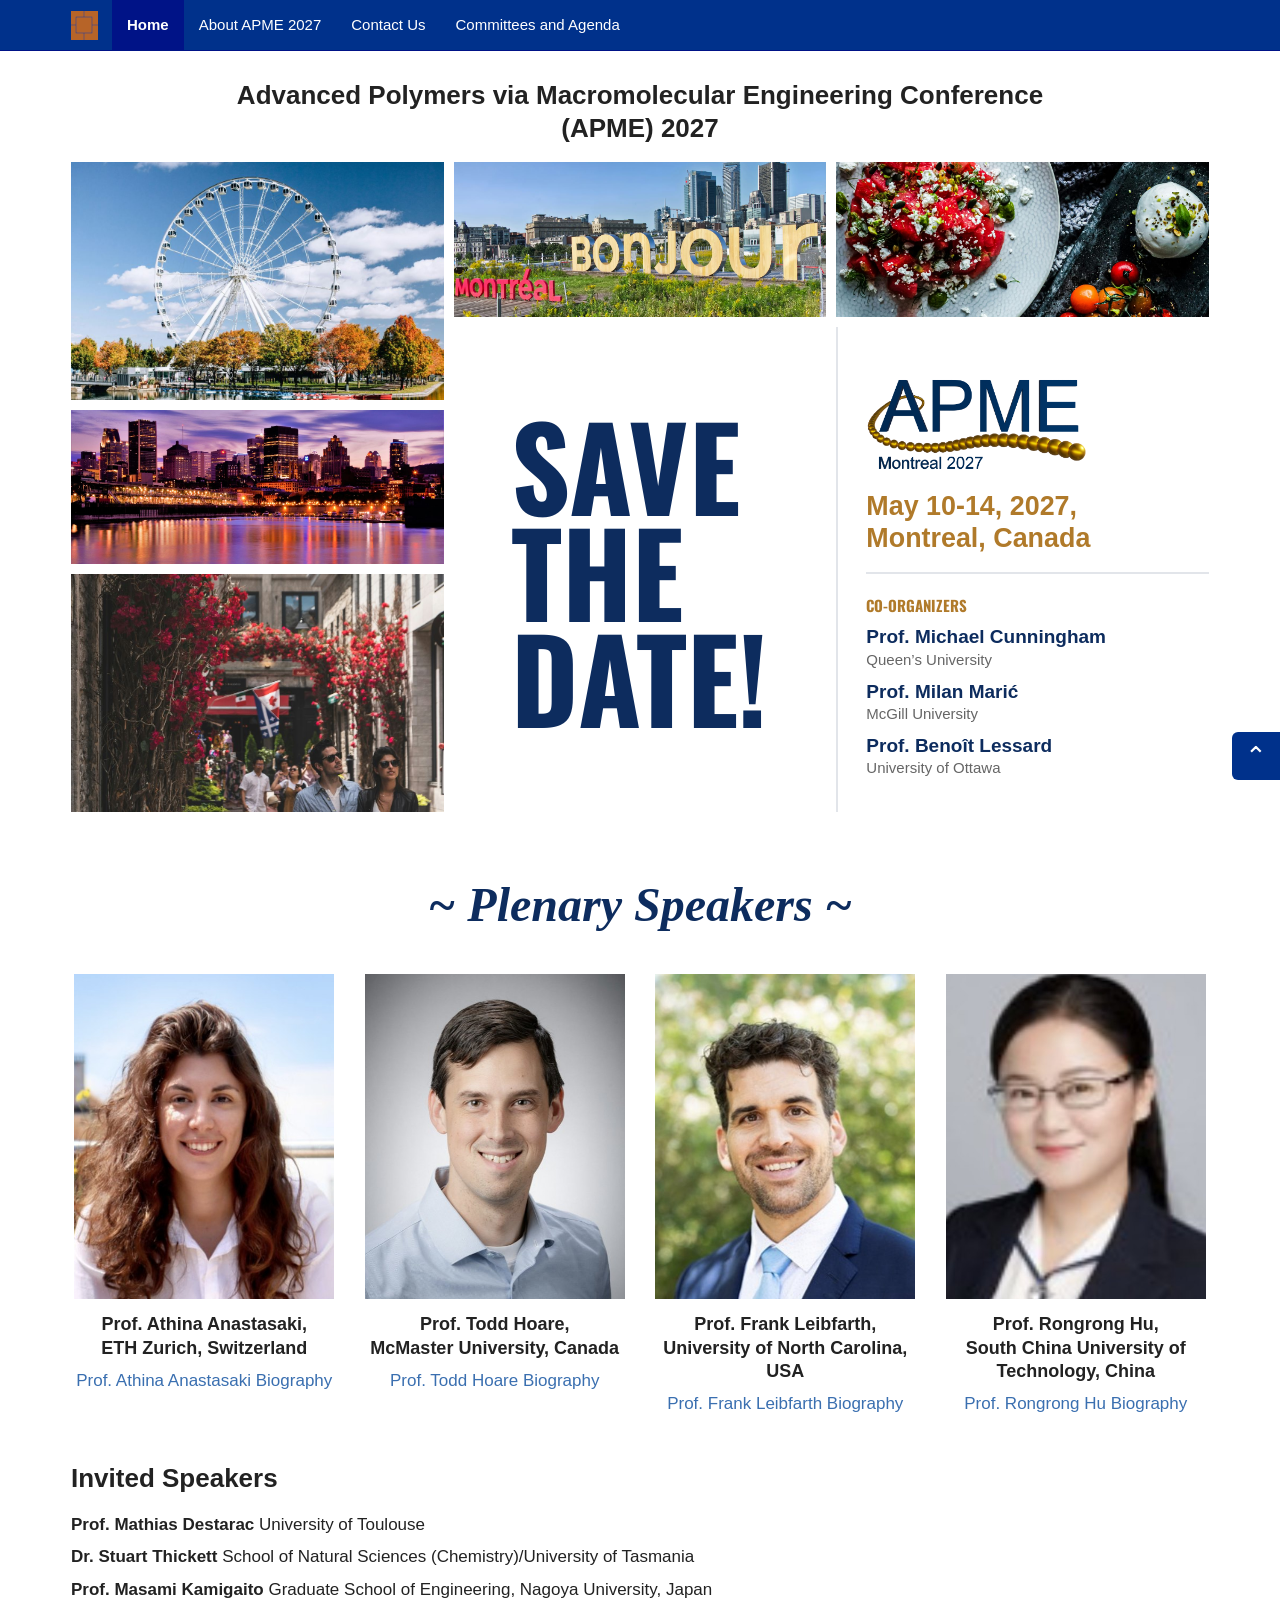
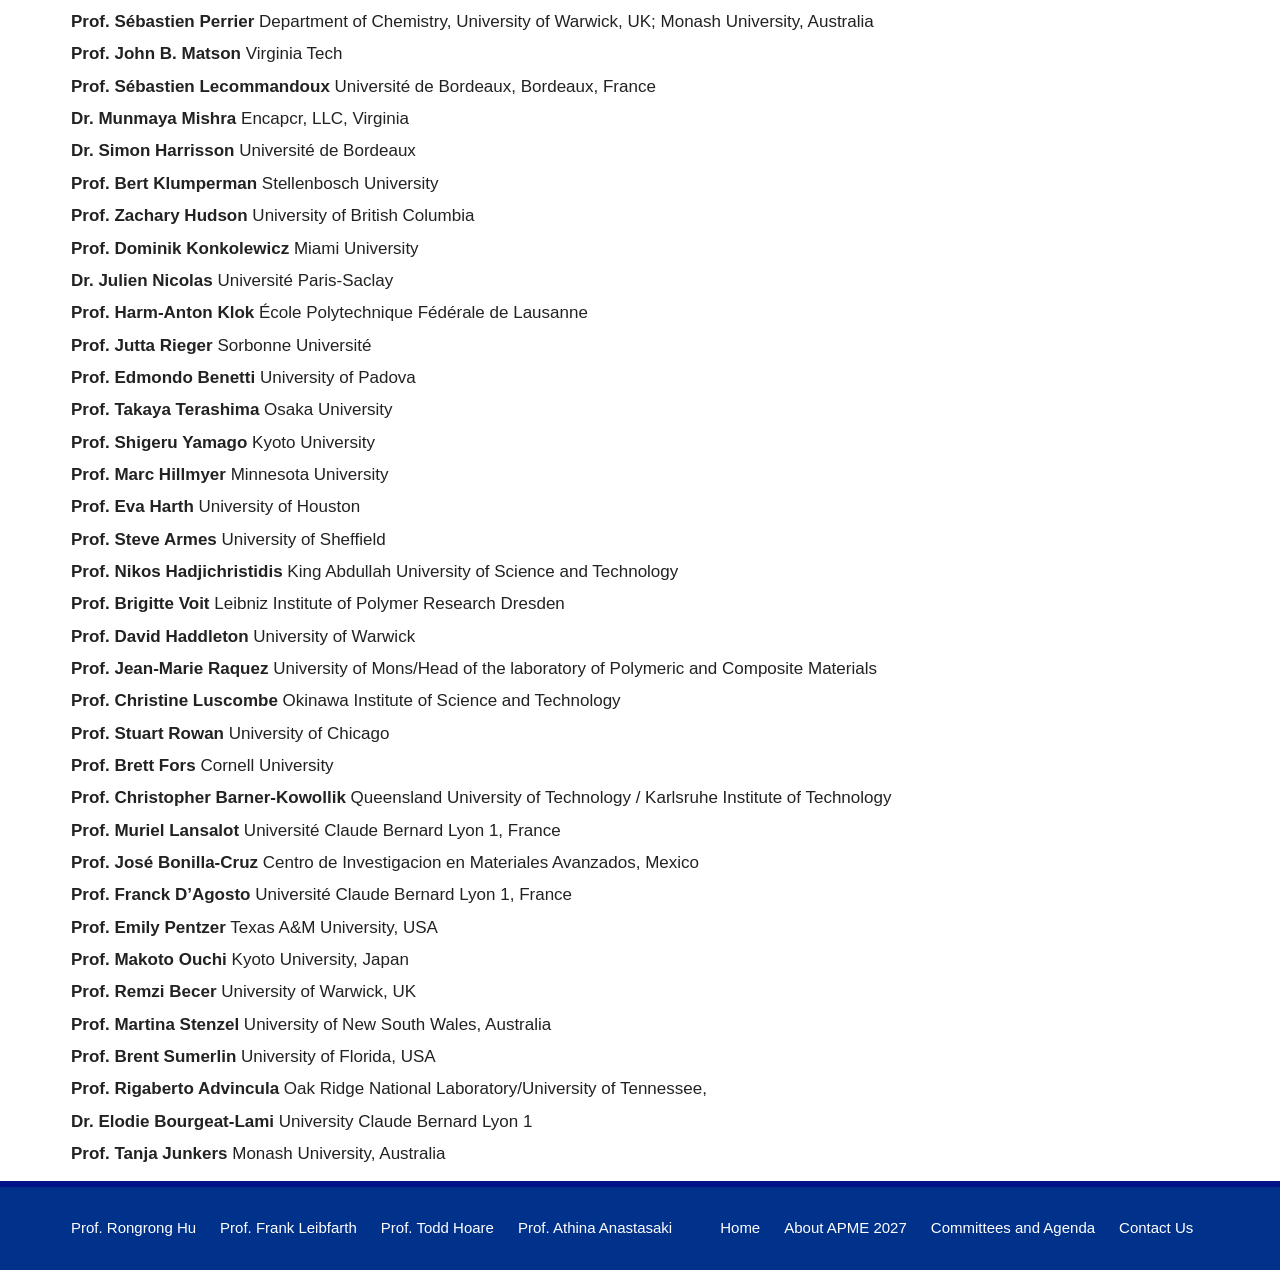
==== apme2027/index.html @ 15bed47b "Swap in high-quality Montreal photos and APME logo, fix home hero grid Co-Authored-By: Claude Opus 5" ====
<!doctype html>
<html lang="en">
<head>
  <meta charset="utf-8">
  <meta name="viewport" content="width=device-width, initial-scale=1">
  <title>Advanced Polymers via Macromolecular Engineering Conference (APME) 2027 | May 10-14, Montreal</title>
  <meta name="description" content="APME 2027, the 16th Advanced Polymers via Macromolecular Engineering Conference, takes place May 10-14, 2027 in Montreal, Canada. Plenary and invited speakers, themes and committees.">
  <!-- SEO -->
  <link rel="canonical" href="https://brintonbuilds.github.io/mms/apme2027/">
  <meta name="robots" content="index, follow, max-image-preview:large">
  <meta name="theme-color" content="#00318b">
  <link rel="icon" type="image/png" href="images/favicon.png">
  <link rel="apple-touch-icon" href="images/apple-touch-icon.png">
  <meta property="og:type" content="website">
  <meta property="og:site_name" content="APME 2027">
  <meta property="og:title" content="Advanced Polymers via Macromolecular Engineering Conference (APME) 2027 | May 10-14, Montreal">
  <meta property="og:description" content="APME 2027, the 16th Advanced Polymers via Macromolecular Engineering Conference, takes place May 10-14, 2027 in Montreal, Canada. Plenary and invited speakers, themes and committees.">
  <meta property="og:url" content="https://brintonbuilds.github.io/mms/apme2027/">
  <meta property="og:image" content="https://brintonbuilds.github.io/mms/apme2027/images/og-apme2027.jpg">
  <meta property="og:image:width" content="1200">
  <meta property="og:image:height" content="630">
  <meta property="og:locale" content="en_CA">
  <meta name="twitter:card" content="summary_large_image">
  <script type="application/ld+json">{"@context": "https://schema.org", "@type": "Event", "name": "Advanced Polymers via Macromolecular Engineering Conference (APME) 2027", "alternateName": "APME 2027", "description": "The 16th Advanced Polymers via Macromolecular Engineering Conference (APME 2027), part of a conference series initiated by Munmaya Mishra and Yusuf Yağci in 1995.", "startDate": "2027-05-10", "endDate": "2027-05-14", "eventStatus": "https://schema.org/EventScheduled", "eventAttendanceMode": "https://schema.org/OfflineEventAttendanceMode", "location": {"@type": "Place", "name": "Montreal, Canada", "address": {"@type": "PostalAddress", "addressLocality": "Montreal", "addressRegion": "QC", "addressCountry": "CA"}}, "image": ["https://brintonbuilds.github.io/mms/apme2027/images/og-apme2027.jpg"], "url": "https://brintonbuilds.github.io/mms/apme2027/", "organizer": [{"@type": "Person", "name": "Prof. Michael Cunningham", "affiliation": "Queen’s University"}, {"@type": "Person", "name": "Prof. Milan Marić", "affiliation": "McGill University"}, {"@type": "Person", "name": "Prof. Benoît Lessard", "affiliation": "University of Ottawa"}], "performer": [{"@type": "Person", "name": "Prof. Athina Anastasaki", "affiliation": "ETH Zurich"}, {"@type": "Person", "name": "Prof. Todd Hoare", "affiliation": "McMaster University"}, {"@type": "Person", "name": "Prof. Frank Leibfarth", "affiliation": "University of North Carolina"}, {"@type": "Person", "name": "Prof. Rongrong Hu", "affiliation": "South China University of Technology"}], "keywords": "APME 2027, Advanced Polymers via Macromolecular Engineering, polymer conference, macromolecular engineering, Montreal 2027"}</script>
  <script type="application/ld+json">{"@context": "https://schema.org", "@type": "WebSite", "name": "APME 2027", "alternateName": "Advanced Polymers via Macromolecular Engineering Conference (APME) 2027", "url": "https://brintonbuilds.github.io/mms/apme2027/"}</script>
  <!-- /SEO -->
  <link rel="preconnect" href="https://fonts.googleapis.com">
  <link rel="preconnect" href="https://fonts.gstatic.com" crossorigin>
  <link href="https://fonts.googleapis.com/css2?family=Oswald:wght@700&display=swap" rel="stylesheet">
  <link rel="stylesheet" href="styles.css?v=3">
</head>
<body>
<a class="skip" href="#main">Skip to Content</a>

<header class="navbar" id="top">
  <div class="container navbar-inner">
    <a class="logo" href="index.html"><img src="images/mms-logo.png" alt="Home" width="27" height="29"></a>
    <button class="menu-toggle" aria-controls="nav" aria-expanded="false"><span class="sr-only">Toggle navigation</span><span class="bar"></span><span class="bar"></span><span class="bar"></span></button>
    <nav id="nav" aria-label="Main"><ul><li><a href="index.html" class="active" aria-current="page">Home</a></li><li><a href="about.html">About APME 2027</a></li><li><a href="contact.html">Contact Us</a></li><li><a href="agenda.html">Committees and Agenda</a></li></ul></nav>
  </div>
</header>

<main id="main" class="container">
  <h1 class="site-title">Advanced Polymers via Macromolecular Engineering Conference (APME) 2027</h1>

  <section class="std" aria-label="Save the date">
    <div class="std-col">
      <img src="images/mtl-wheel.jpg" alt="Observation wheel in the Old Port of Montreal" width="461" height="294">
      <img src="images/mtl-skyline.jpg" alt="Montreal skyline at dusk, host city of APME 2027" width="461" height="190">
      <img src="images/mtl-street.jpg" alt="Street in Old Montreal" width="460" height="294">
    </div>
    <img class="std-top1" src="images/mtl-bonjour.jpg" alt="Bonjour Montréal sign in Old Montreal" width="464" height="192">
    <img class="std-top2" src="images/mtl-food.jpg" alt="Montreal cuisine" width="467" height="192">
    <p class="std-head" aria-label="Save the date: May 10-14, 2027, Montreal, Canada"><span>Save</span> <span>the</span> <span>Date!</span></p>
    <div class="std-info">
      <img class="std-logo" src="images/apme-logo.png" alt="APME 2027 Montreal logo" width="254" height="116">
      <p class="std-date">May 10-14, 2027,<br>Montreal, Canada</p>
      <p class="std-label">Co-Organizers</p>
      <p class="std-org"><b>Prof. Michael Cunningham</b>Queen’s University</p>
      <p class="std-org"><b>Prof. Milan Marić</b>McGill University</p>
      <p class="std-org"><b>Prof. Benoît Lessard</b>University of Ottawa</p>
    </div>
  </section>

  <h2 class="fancy" id="plenary">~ Plenary Speakers ~</h2>
  <ul class="speakers">
      <li class="speaker">
        <img src="images/anastasaki.jpg" alt="Prof. Athina Anastasaki" width="300" height="377" loading="lazy">
        <h3>Prof. Athina Anastasaki,<br>ETH Zurich, Switzerland</h3>
        <a href="bio-anastasaki.html">Prof. Athina Anastasaki Biography</a>
      </li>
      <li class="speaker">
        <img src="images/hoare.jpg" alt="Prof. Todd Hoare" width="300" height="377" loading="lazy">
        <h3>Prof. Todd Hoare,<br>McMaster University, Canada</h3>
        <a href="bio-hoare.html">Prof. Todd Hoare Biography</a>
      </li>
      <li class="speaker">
        <img src="images/leibfarth.jpg" alt="Prof. Frank Leibfarth" width="300" height="377" loading="lazy">
        <h3>Prof. Frank Leibfarth,<br>University of North Carolina, USA</h3>
        <a href="bio-leibfarth.html">Prof. Frank Leibfarth Biography</a>
      </li>
      <li class="speaker">
        <img src="images/hu.jpg" alt="Prof. Rongrong Hu" width="300" height="377" loading="lazy">
        <h3>Prof. Rongrong Hu,<br>South China University of Technology, China</h3>
        <a href="bio-hu.html">Prof. Rongrong Hu Biography</a>
      </li>
  </ul>

  <h2>Invited Speakers</h2>
  <ul class="plain invited">
        <li><span class="n">Prof. Mathias Destarac</span> University of Toulouse</li>
        <li><span class="n">Dr. Stuart Thickett</span> School of Natural Sciences (Chemistry)/University of Tasmania</li>
        <li><span class="n">Prof. Masami Kamigaito</span> Graduate School of Engineering, Nagoya University, Japan</li>
        <li><span class="n">Prof. Sébastien Perrier</span> Department of Chemistry, University of Warwick, UK; Monash University, Australia</li>
        <li><span class="n">Prof. John B. Matson</span> Virginia Tech</li>
        <li><span class="n">Prof. Sébastien Lecommandoux</span> Université de Bordeaux, Bordeaux, France</li>
        <li><span class="n">Dr. Munmaya Mishra</span> Encapcr, LLC, Virginia</li>
        <li><span class="n">Dr. Simon Harrisson</span> Université de Bordeaux</li>
        <li><span class="n">Prof. Bert Klumperman</span> Stellenbosch University</li>
        <li><span class="n">Prof. Zachary Hudson</span> University of British Columbia</li>
        <li><span class="n">Prof. Dominik Konkolewicz</span> Miami University</li>
        <li><span class="n">Dr. Julien Nicolas</span> Université Paris-Saclay</li>
        <li><span class="n">Prof. Harm-Anton Klok</span> École Polytechnique Fédérale de Lausanne</li>
        <li><span class="n">Prof. Jutta Rieger</span> Sorbonne Université</li>
        <li><span class="n">Prof. Edmondo Benetti</span> University of Padova</li>
        <li><span class="n">Prof. Takaya Terashima</span> Osaka University</li>
        <li><span class="n">Prof. Shigeru Yamago</span> Kyoto University</li>
        <li><span class="n">Prof. Marc Hillmyer</span> Minnesota University</li>
        <li><span class="n">Prof. Eva Harth</span> University of Houston</li>
        <li><span class="n">Prof. Steve Armes</span> University of Sheffield</li>
        <li><span class="n">Prof. Nikos Hadjichristidis</span> King Abdullah University of Science and Technology</li>
        <li><span class="n">Prof. Brigitte Voit</span> Leibniz Institute of Polymer Research Dresden</li>
        <li><span class="n">Prof. David Haddleton</span> University of Warwick</li>
        <li><span class="n">Prof. Jean-Marie Raquez</span> University of Mons/Head of the laboratory of Polymeric and Composite Materials</li>
        <li><span class="n">Prof. Christine Luscombe</span> Okinawa Institute of Science and Technology</li>
        <li><span class="n">Prof. Stuart Rowan</span> University of Chicago</li>
        <li><span class="n">Prof. Brett Fors</span> Cornell University</li>
        <li><span class="n">Prof. Christopher Barner-Kowollik</span> Queensland University of Technology / Karlsruhe Institute of Technology</li>
        <li><span class="n">Prof. Muriel Lansalot</span> Université Claude Bernard Lyon 1, France</li>
        <li><span class="n">Prof. José Bonilla-Cruz</span> Centro de Investigacion en Materiales Avanzados, Mexico</li>
        <li><span class="n">Prof. Franck D’Agosto</span> Université Claude Bernard Lyon 1, France</li>
        <li><span class="n">Prof. Emily Pentzer</span> Texas A&amp;M University, USA</li>
        <li><span class="n">Prof. Makoto Ouchi</span> Kyoto University, Japan</li>
        <li><span class="n">Prof. Remzi Becer</span> University of Warwick, UK</li>
        <li><span class="n">Prof. Martina Stenzel</span> University of New South Wales, Australia</li>
        <li><span class="n">Prof. Brent Sumerlin</span> University of Florida, USA</li>
        <li><span class="n">Prof. Rigaberto Advincula</span> Oak Ridge National Laboratory/University of Tennessee,</li>
        <li><span class="n">Dr. Elodie Bourgeat-Lami</span> University Claude Bernard Lyon 1</li>
        <li><span class="n">Prof. Tanja Junkers</span> Monash University, Australia</li>
  </ul>

</main>

<footer class="footer">
  <div class="container footer-inner">
    <ul>
      <li><a href="bio-hu.html">Prof. Rongrong Hu</a></li>
      <li><a href="bio-leibfarth.html">Prof. Frank Leibfarth</a></li>
      <li><a href="bio-hoare.html">Prof. Todd Hoare</a></li>
      <li><a href="bio-anastasaki.html">Prof. Athina Anastasaki</a></li>
    </ul>
    <ul>
      <li><a href="index.html">Home</a></li>
      <li><a href="about.html">About APME 2027</a></li>
      <li><a href="agenda.html">Committees and Agenda</a></li>
      <li><a href="contact.html">Contact Us</a></li>
    </ul>
  </div>
</footer>

<a class="to-top" href="#top" aria-label="Back to Top">&#8963;</a>

<script>
  var t = document.querySelector('.menu-toggle');
  t.addEventListener('click', function () {
    var open = t.getAttribute('aria-expanded') === 'true';
    t.setAttribute('aria-expanded', String(!open));
    document.body.classList.toggle('nav-open', !open);
  });
</script>
</body>
</html>
---- apme2027/styles.css ----
/* APME 2027 — styled after the original mmsevents.ca/apme2027 site */

:root {
  --blue: #00318b;
  --blue-dark: #001387;
  --navy: #0d2c5e;
  --copper: #b07a2a;
  --link: #3a6fb0;
  --text: #222;
  --muted: #666;
  --box-bg: #f0f5fa;
  --box-border: #b9cfe8;
}

* { box-sizing: border-box; }
html { background: #fff; scroll-behavior: smooth; -webkit-text-size-adjust: 100%; }
body {
  margin: 0; min-height: 100vh; display: flex; flex-direction: column;
  font-family: Arial, "Helvetica Neue", Helvetica, sans-serif;
  font-size: 17px;
  line-height: 1.55;
  color: var(--text);
  background: #fff;
}
img { max-width: 100%; height: auto; display: block; }
a { color: var(--link); text-decoration: none; }
a:hover { text-decoration: underline; }

.container { max-width: 1170px; margin: 0 auto; padding: 0 16px; }
.sr-only { position: absolute; width: 1px; height: 1px; overflow: hidden; clip: rect(0 0 0 0); white-space: nowrap; }
.skip { position: absolute; left: -999px; top: 8px; background: #fff; padding: 6px 10px; z-index: 100; }
.skip:focus { left: 8px; }

/* ---------- Navbar ---------- */
.navbar { background: var(--blue); border-bottom: 1px solid var(--blue-dark); position: sticky; top: 0; z-index: 50; }
.navbar-inner { display: flex; align-items: center; min-height: 50px; }
.logo { display: block; padding: 10px 14px 10px 0; }
.navbar ul { list-style: none; margin: 0; padding: 0; display: flex; }
.navbar nav a {
  display: block; padding: 15px 15px; color: #fff; font-size: 15px; line-height: 20px;
}
.navbar nav a:hover { background: var(--blue-dark); text-decoration: none; }
.navbar nav a.active { background: var(--blue-dark); font-weight: bold; }
.menu-toggle { display: none; }

@media (max-width: 767px) {
  .navbar-inner { flex-wrap: wrap; justify-content: space-between; min-height: 64px; }
  .logo img { width: 34px; height: auto; }
  .menu-toggle {
    display: block; background: transparent; border: 1px solid var(--blue-dark); border-radius: 4px;
    padding: 10px 12px; cursor: pointer;
  }
  .menu-toggle .bar { display: block; width: 24px; height: 3px; background: #fff; border-radius: 1px; }
  .menu-toggle .bar + .bar { margin-top: 5px; }
  .navbar nav { display: none; width: 100%; padding-bottom: 8px; }
  .nav-open .navbar nav { display: block; }
  .navbar ul { flex-direction: column; }
  .navbar nav a { padding: 12px 4px; font-size: 17px; }
}

/* ---------- Page ---------- */
main { padding-bottom: 48px; flex: 1 0 auto; width: 100%; }
.site-title {
  text-align: center; font-weight: bold; font-size: 26px; line-height: 1.25;
  margin: 28px auto 18px; max-width: 900px;
}
h1 { font-size: 40px; font-weight: normal; line-height: 1.15; margin: 24px 0 18px; }
h2 { font-size: 26px; margin: 40px 0 14px; }
h3 { font-size: 19px; margin: 20px 0 6px; }
p { margin: 0 0 14px; }
main > p, main > ul { max-width: 860px; }

/* ---------- Save the date (home) ---------- */
.std {
  display: grid; gap: 10px;
  grid-template-columns: repeat(3, minmax(0, 1fr));
  grid-template-rows: auto auto;
  grid-template-areas:
    "col top1 top2"
    "col head info";
}
.std img { display: block; width: 100%; object-fit: cover; min-height: 0; }
/* Left photo column fills whatever height the other two columns need */
.std-col {
  grid-area: col; contain: size; min-height: 0;
  display: grid; gap: 10px;
  grid-template-rows: minmax(0, 1.55fr) minmax(0, 1fr) minmax(0, 1.55fr);
}
.std-col img { height: 100%; }
.std-col img:first-child { object-position: center 30%; }
.std-top1, .std-top2 { height: auto; aspect-ratio: 2.4 / 1; }
.std-top1 { grid-area: top1; }
.std-top2 { grid-area: top2; }
.std-head {
  grid-area: head; align-self: center; justify-self: center; margin: 0;
  font-family: "Oswald", "Arial Narrow", sans-serif; font-weight: 700; text-transform: uppercase;
  font-size: clamp(60px, 9vw, 130px); line-height: .92; color: var(--navy);
}
.std-head span { display: block; }
.std-info { grid-area: info; align-self: center; padding: 24px 0 24px 28px; border-left: 2px solid #e2e5ea; }
.std .std-logo { width: 220px; height: auto; object-fit: contain; margin-bottom: 14px; }
.std-date { color: var(--copper); font-weight: bold; font-size: clamp(22px, 2.1vw, 30px); line-height: 1.2; margin-bottom: 20px; padding-bottom: 18px; border-bottom: 2px solid #e2e5ea; }
.std-label { font-family: "Oswald", "Arial Narrow", sans-serif; font-weight: 700; text-transform: uppercase; color: var(--copper); font-size: 15px; margin-bottom: 8px; }
.std-org { margin: 0 0 10px; color: var(--muted); font-size: 15px; line-height: 1.3; }
.std-org b { display: block; color: var(--navy); font-size: 19px; }

@media (max-width: 1023px) and (min-width: 768px) {
  .std-info { padding-left: 18px; }
  .std .std-logo { width: 170px; }
  .std-org b { font-size: 16px; }
}

@media (max-width: 767px) {
  .std {
    grid-template-columns: 1fr 1fr;
    grid-template-areas:
      "head head"
      "info info"
      "top1 top2"
      "col  col";
  }
  .std-col { contain: none; grid-template-columns: repeat(3, 1fr); grid-template-rows: none; }
  .std-col img { height: auto; aspect-ratio: 1 / 1; }
  .std-top1, .std-top2 { aspect-ratio: 1.5 / 1; }
  .std-head { justify-self: start; font-size: 56px; margin-top: 4px; }
  .std-head span { display: inline; }
  .std-info { border-left: 0; padding: 0 0 12px; }
  .std .std-logo { width: 180px; }
}

/* ---------- Speakers ---------- */
h2.fancy {
  text-align: center; font-family: Georgia, "Times New Roman", serif; font-style: italic;
  font-size: clamp(32px, 4vw, 48px); color: var(--navy); margin: 56px 0 32px;
}
.speakers { list-style: none; margin: 0 auto; padding: 0; display: grid; grid-template-columns: repeat(4, 1fr); gap: 32px 24px; max-width: none; }
.speaker { text-align: center; }
.speaker img { width: 100%; max-width: 260px; aspect-ratio: 4 / 5; object-fit: cover; margin: 0 auto 14px; }
.speaker h3 { font-size: 18px; line-height: 1.3; margin: 0 0 8px; }
@media (max-width: 991px) { .speakers { grid-template-columns: 1fr 1fr; } }
@media (max-width: 480px) { .speakers { grid-template-columns: 1fr; } .speaker img { max-width: 300px; } }

.plain { list-style: none; padding: 0; margin: 0 0 14px; }
.plain li { margin-bottom: 4px; }
.invited li { margin-bottom: 6px; }
.invited .n { font-weight: bold; }

/* ---------- About ---------- */
.themes { padding-left: 22px; }
.themes li { margin-bottom: 8px; }

/* ---------- Boxes / notices ---------- */
.box { background: var(--box-bg); border: 1px solid var(--box-border); padding: 24px 28px; margin: 0 0 24px; max-width: 860px; }
.box-title { font-size: 20px; margin: 0 0 10px; line-height: 1.35; }
.box h3 { margin-top: 18px; }
.notice { border: 1px solid #d9443b; color: #d9443b; font-weight: bold; padding: 14px 20px; }
.alert { background: #b5261e; color: #fff; font-weight: bold; padding: 14px 20px; }

/* ---------- Contact form ---------- */
.form label { display: block; font-weight: bold; margin: 14px 0 6px; }
.form label:first-child { margin-top: 0; }
.form input, .form textarea {
  width: 100%; padding: 10px 12px; font: inherit; color: var(--text);
  background: #fff; border: 1px solid #ccc; border-radius: 4px;
}
.form input:focus, .form textarea:focus { outline: 2px solid var(--link); outline-offset: 0; border-color: var(--link); }
.form button {
  margin-top: 18px; padding: 10px 22px; font: inherit; font-weight: bold; color: #fff;
  background: var(--blue); border: 0; border-radius: 4px; cursor: pointer;
}
.form button:hover { background: var(--blue-dark); }

/* ---------- Bio pages ---------- */
.back { margin-top: 20px; font-size: 15px; }
.bio { display: grid; grid-template-columns: 260px 1fr; gap: 32px; align-items: start; max-width: 1000px; }
.bio h2 { margin-top: 0; }
@media (max-width: 680px) { .bio { grid-template-columns: 1fr; } .bio img { max-width: 260px; } h1 { font-size: 30px; } }

/* ---------- Footer ---------- */
.footer { background: var(--blue); color: #fff; padding: 28px 0; border-top: 6px solid var(--blue-dark); }
.footer-inner { display: flex; flex-wrap: wrap; gap: 12px 48px; }
.footer ul { list-style: none; margin: 0; padding: 0; display: flex; flex-wrap: wrap; gap: 6px 24px; }
.footer a { color: #fff; font-size: 15px; }

.to-top {
  position: fixed; right: 0; bottom: 120px; width: 48px; height: 48px;
  display: grid; place-items: center; background: var(--blue); color: #fff; font-size: 26px; line-height: 1;
  border-radius: 6px 0 0 6px; text-decoration: none;
}
.to-top:hover { background: var(--blue-dark); text-decoration: none; }

@media (max-width: 767px) {
  .site-title { font-size: 20px; margin: 20px auto 14px; }
  .to-top { width: 40px; height: 40px; bottom: 16px; font-size: 22px; }
}

.std-top1 { object-position: 45% center; }
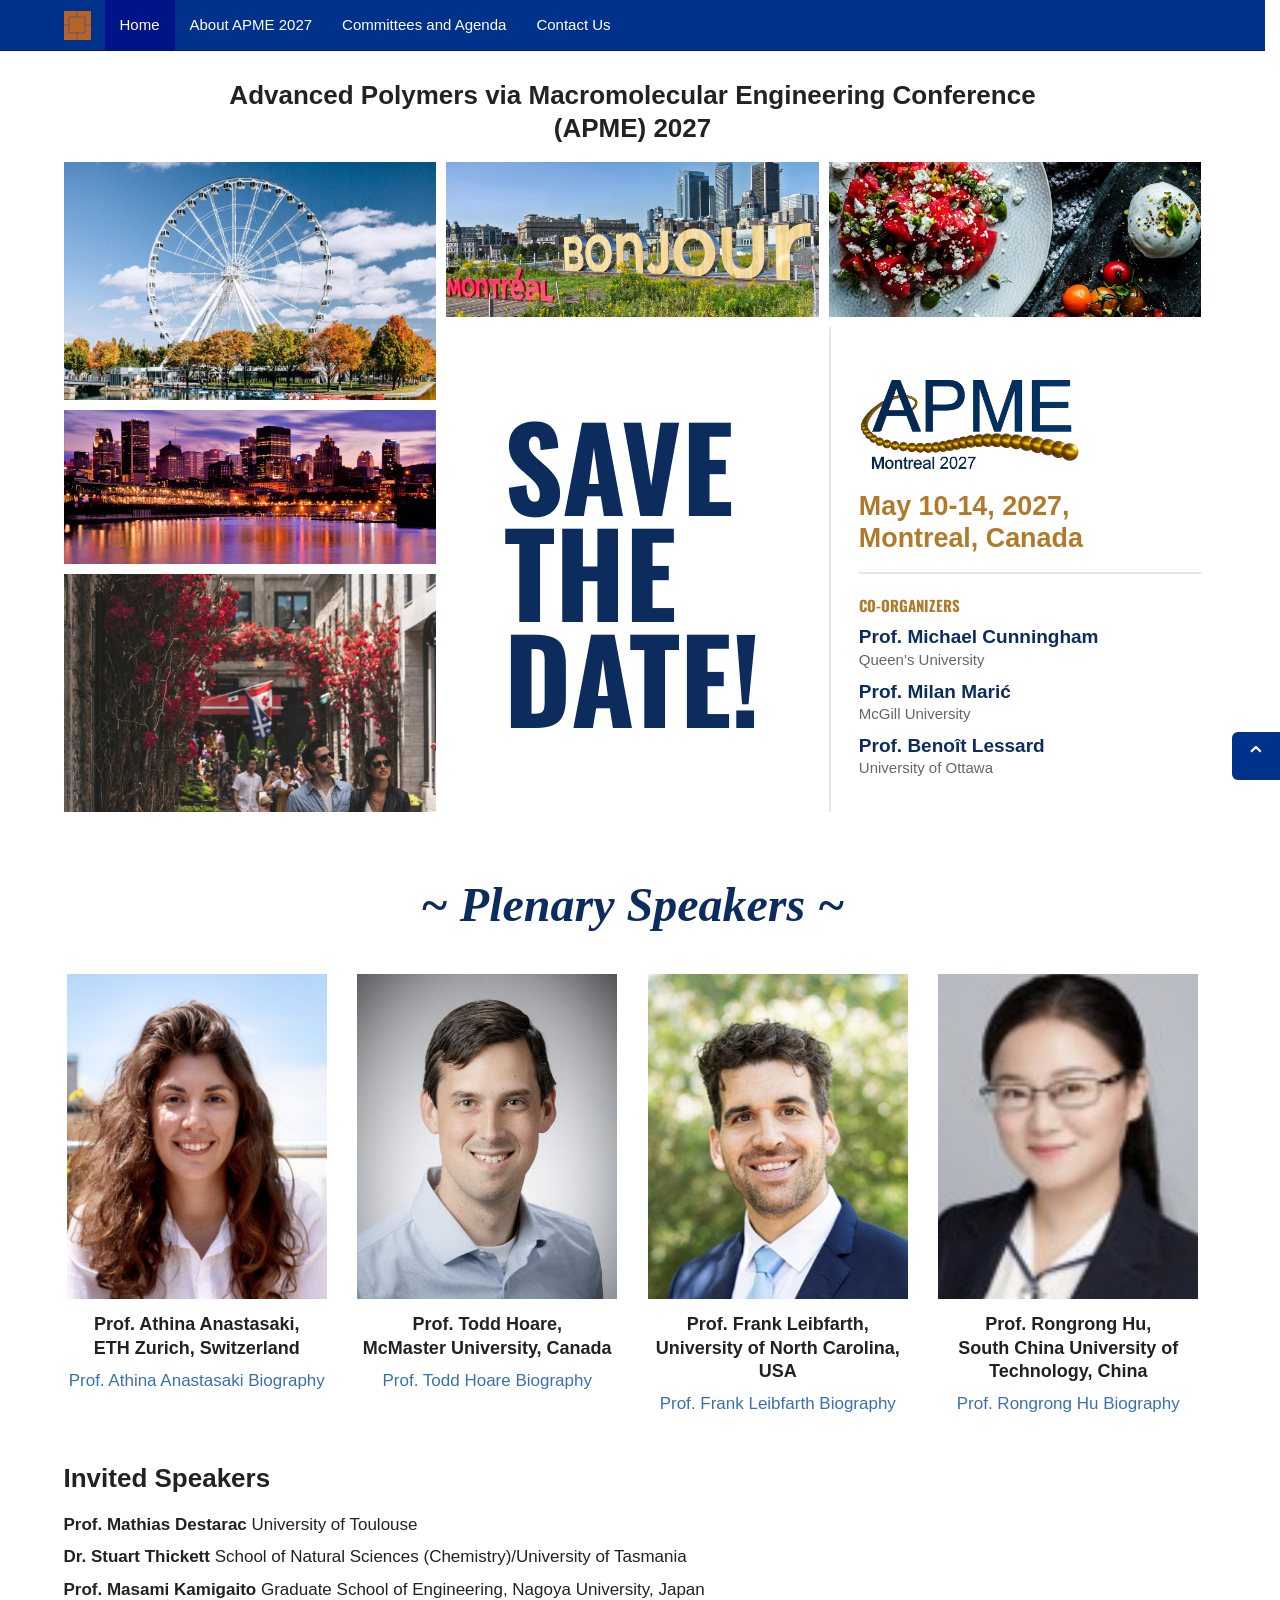
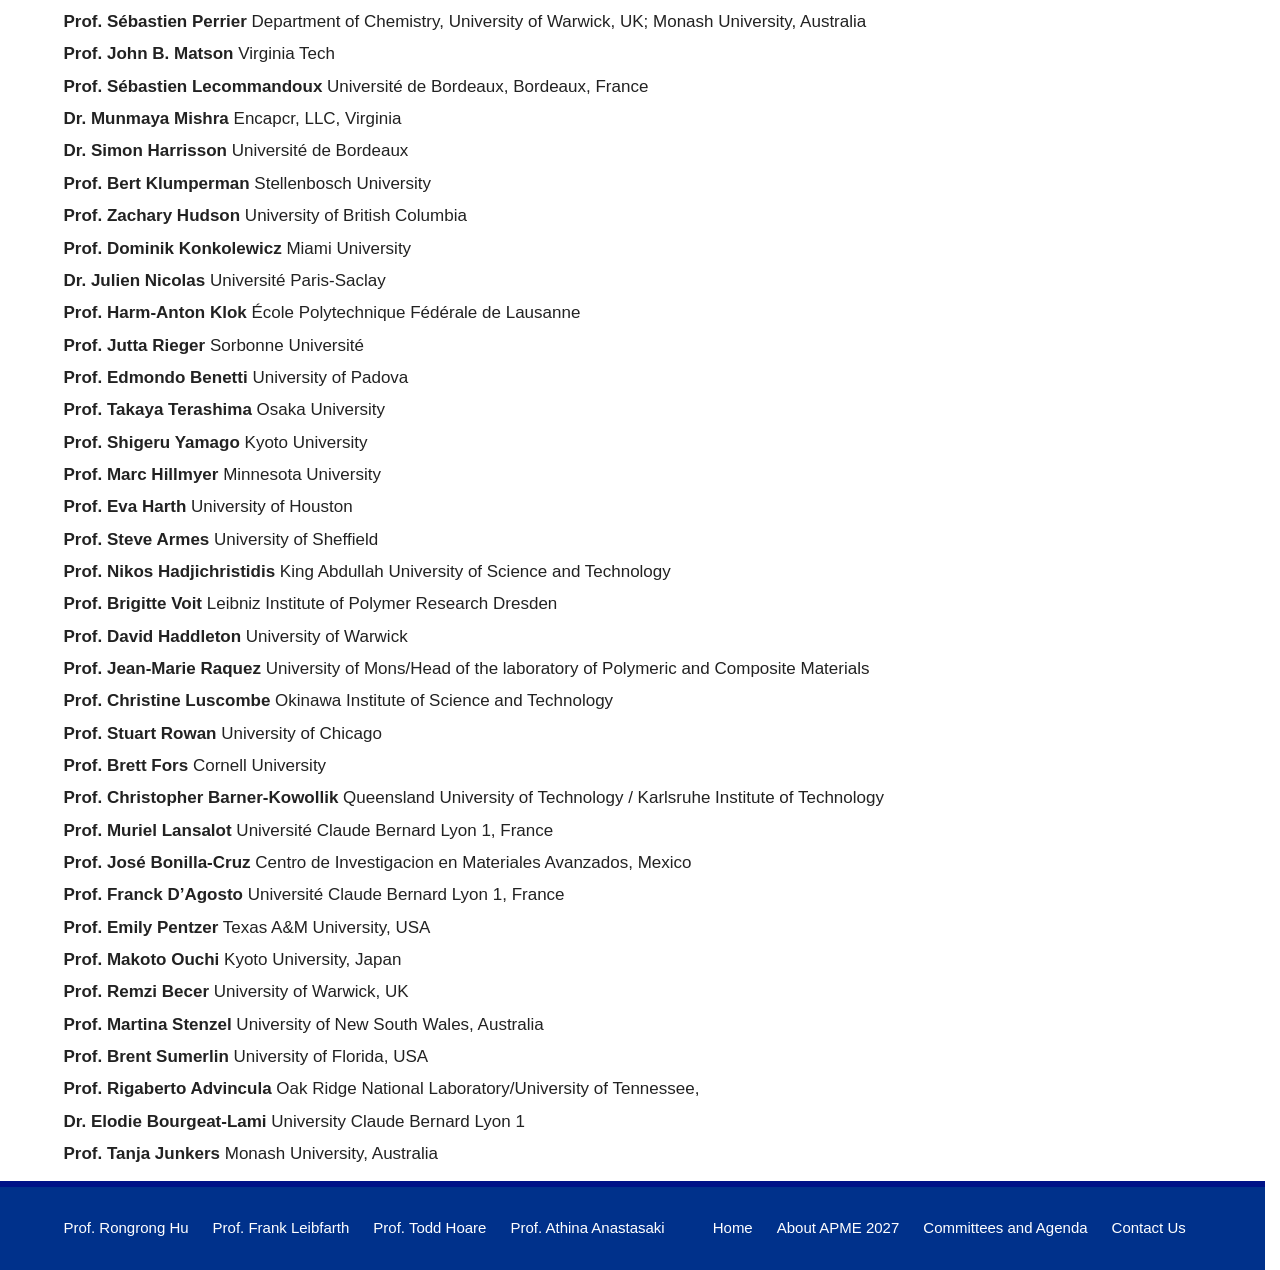
==== commit 875ca1f2: "Stop nav jumping between pages; move Contact Us last Reserve the scrollbar gutter so short pages don" ====
--- a/apme2027/index.html
+++ b/apme2027/index.html
@@ -1,12 +1,20 @@
 <!doctype html>
 <html lang="en">
 <head>
+  <!-- Google tag (gtag.js) -->
+  <script async src="https://www.googletagmanager.com/gtag/js?id=G-XEKP6LXSE0"></script>
+  <script>
+    window.dataLayer = window.dataLayer || [];
+    function gtag(){dataLayer.push(arguments);}
+    gtag('js', new Date());
+    gtag('config', 'G-XEKP6LXSE0');
+  </script>
   <meta charset="utf-8">
   <meta name="viewport" content="width=device-width, initial-scale=1">
   <title>Advanced Polymers via Macromolecular Engineering Conference (APME) 2027 | May 10-14, Montreal</title>
   <meta name="description" content="APME 2027, the 16th Advanced Polymers via Macromolecular Engineering Conference, takes place May 10-14, 2027 in Montreal, Canada. Plenary and invited speakers, themes and committees.">
   <!-- SEO -->
-  <link rel="canonical" href="https://brintonbuilds.github.io/mms/apme2027/">
+  <link rel="canonical" href="https://apme2027.com/">
   <meta name="robots" content="index, follow, max-image-preview:large">
   <meta name="theme-color" content="#00318b">
   <link rel="icon" type="image/png" href="images/favicon.png">
@@ -15,19 +23,19 @@
   <meta property="og:site_name" content="APME 2027">
   <meta property="og:title" content="Advanced Polymers via Macromolecular Engineering Conference (APME) 2027 | May 10-14, Montreal">
   <meta property="og:description" content="APME 2027, the 16th Advanced Polymers via Macromolecular Engineering Conference, takes place May 10-14, 2027 in Montreal, Canada. Plenary and invited speakers, themes and committees.">
-  <meta property="og:url" content="https://brintonbuilds.github.io/mms/apme2027/">
-  <meta property="og:image" content="https://brintonbuilds.github.io/mms/apme2027/images/og-apme2027.jpg">
+  <meta property="og:url" content="https://apme2027.com/">
+  <meta property="og:image" content="https://apme2027.com/images/og-apme2027.jpg">
   <meta property="og:image:width" content="1200">
   <meta property="og:image:height" content="630">
   <meta property="og:locale" content="en_CA">
   <meta name="twitter:card" content="summary_large_image">
-  <script type="application/ld+json">{"@context": "https://schema.org", "@type": "Event", "name": "Advanced Polymers via Macromolecular Engineering Conference (APME) 2027", "alternateName": "APME 2027", "description": "The 16th Advanced Polymers via Macromolecular Engineering Conference (APME 2027), part of a conference series initiated by Munmaya Mishra and Yusuf Yağci in 1995.", "startDate": "2027-05-10", "endDate": "2027-05-14", "eventStatus": "https://schema.org/EventScheduled", "eventAttendanceMode": "https://schema.org/OfflineEventAttendanceMode", "location": {"@type": "Place", "name": "Montreal, Canada", "address": {"@type": "PostalAddress", "addressLocality": "Montreal", "addressRegion": "QC", "addressCountry": "CA"}}, "image": ["https://brintonbuilds.github.io/mms/apme2027/images/og-apme2027.jpg"], "url": "https://brintonbuilds.github.io/mms/apme2027/", "organizer": [{"@type": "Person", "name": "Prof. Michael Cunningham", "affiliation": "Queen’s University"}, {"@type": "Person", "name": "Prof. Milan Marić", "affiliation": "McGill University"}, {"@type": "Person", "name": "Prof. Benoît Lessard", "affiliation": "University of Ottawa"}], "performer": [{"@type": "Person", "name": "Prof. Athina Anastasaki", "affiliation": "ETH Zurich"}, {"@type": "Person", "name": "Prof. Todd Hoare", "affiliation": "McMaster University"}, {"@type": "Person", "name": "Prof. Frank Leibfarth", "affiliation": "University of North Carolina"}, {"@type": "Person", "name": "Prof. Rongrong Hu", "affiliation": "South China University of Technology"}], "keywords": "APME 2027, Advanced Polymers via Macromolecular Engineering, polymer conference, macromolecular engineering, Montreal 2027"}</script>
-  <script type="application/ld+json">{"@context": "https://schema.org", "@type": "WebSite", "name": "APME 2027", "alternateName": "Advanced Polymers via Macromolecular Engineering Conference (APME) 2027", "url": "https://brintonbuilds.github.io/mms/apme2027/"}</script>
+  <script type="application/ld+json">{"@context": "https://schema.org", "@type": "Event", "name": "Advanced Polymers via Macromolecular Engineering Conference (APME) 2027", "alternateName": "APME 2027", "description": "The 16th Advanced Polymers via Macromolecular Engineering Conference (APME 2027), part of a conference series initiated by Munmaya Mishra and Yusuf Yağci in 1995.", "startDate": "2027-05-10", "endDate": "2027-05-14", "eventStatus": "https://schema.org/EventScheduled", "eventAttendanceMode": "https://schema.org/OfflineEventAttendanceMode", "location": {"@type": "Place", "name": "Montreal, Canada", "address": {"@type": "PostalAddress", "addressLocality": "Montreal", "addressRegion": "QC", "addressCountry": "CA"}}, "image": ["https://apme2027.com/images/og-apme2027.jpg"], "url": "https://apme2027.com/", "organizer": [{"@type": "Person", "name": "Prof. Michael Cunningham", "affiliation": "Queen’s University"}, {"@type": "Person", "name": "Prof. Milan Marić", "affiliation": "McGill University"}, {"@type": "Person", "name": "Prof. Benoît Lessard", "affiliation": "University of Ottawa"}], "performer": [{"@type": "Person", "name": "Prof. Athina Anastasaki", "affiliation": "ETH Zurich"}, {"@type": "Person", "name": "Prof. Todd Hoare", "affiliation": "McMaster University"}, {"@type": "Person", "name": "Prof. Frank Leibfarth", "affiliation": "University of North Carolina"}, {"@type": "Person", "name": "Prof. Rongrong Hu", "affiliation": "South China University of Technology"}], "keywords": "APME 2027, Advanced Polymers via Macromolecular Engineering, polymer conference, macromolecular engineering, Montreal 2027"}</script>
+  <script type="application/ld+json">{"@context": "https://schema.org", "@type": "WebSite", "name": "APME 2027", "alternateName": "Advanced Polymers via Macromolecular Engineering Conference (APME) 2027", "url": "https://apme2027.com/"}</script>
   <!-- /SEO -->
   <link rel="preconnect" href="https://fonts.googleapis.com">
   <link rel="preconnect" href="https://fonts.gstatic.com" crossorigin>
   <link href="https://fonts.googleapis.com/css2?family=Oswald:wght@700&display=swap" rel="stylesheet">
-  <link rel="stylesheet" href="styles.css?v=3">
+  <link rel="stylesheet" href="styles.css?v=6">
 </head>
 <body>
 <a class="skip" href="#main">Skip to Content</a>
@@ -36,7 +44,7 @@
   <div class="container navbar-inner">
     <a class="logo" href="index.html"><img src="images/mms-logo.png" alt="Home" width="27" height="29"></a>
     <button class="menu-toggle" aria-controls="nav" aria-expanded="false"><span class="sr-only">Toggle navigation</span><span class="bar"></span><span class="bar"></span><span class="bar"></span></button>
-    <nav id="nav" aria-label="Main"><ul><li><a href="index.html" class="active" aria-current="page">Home</a></li><li><a href="about.html">About APME 2027</a></li><li><a href="contact.html">Contact Us</a></li><li><a href="agenda.html">Committees and Agenda</a></li></ul></nav>
+    <nav id="nav" aria-label="Main"><ul><li><a href="index.html" class="active" aria-current="page">Home</a></li><li><a href="about.html">About APME 2027</a></li><li><a href="agenda.html">Committees and Agenda</a></li><li><a href="contact.html">Contact Us</a></li></ul></nav>
   </div>
 </header>
 
@@ -45,12 +53,14 @@
 
   <section class="std" aria-label="Save the date">
     <div class="std-col">
-      <img src="images/mtl-wheel.jpg" alt="Observation wheel in the Old Port of Montreal" width="461" height="294">
-      <img src="images/mtl-skyline.jpg" alt="Montreal skyline at dusk, host city of APME 2027" width="461" height="190">
-      <img src="images/mtl-street.jpg" alt="Street in Old Montreal" width="460" height="294">
+      <div class="std-stack">
+        <div class="ph"><img src="images/mtl-wheel.jpg" alt="Observation wheel in the Old Port of Montreal" width="461" height="294"></div>
+        <div class="ph"><img src="images/mtl-skyline.jpg" alt="Montreal skyline at dusk, host city of APME 2027" width="461" height="190"></div>
+        <div class="ph"><img src="images/mtl-street.jpg" alt="Street in Old Montreal" width="460" height="294"></div>
+      </div>
     </div>
-    <img class="std-top1" src="images/mtl-bonjour.jpg" alt="Bonjour Montréal sign in Old Montreal" width="464" height="192">
-    <img class="std-top2" src="images/mtl-food.jpg" alt="Montreal cuisine" width="467" height="192">
+    <div class="ph std-top1"><img src="images/mtl-bonjour.jpg" alt="Bonjour Montréal sign in Old Montreal" width="464" height="192"></div>
+    <div class="ph std-top2"><img src="images/mtl-food.jpg" alt="Montreal cuisine" width="467" height="192"></div>
     <p class="std-head" aria-label="Save the date: May 10-14, 2027, Montreal, Canada"><span>Save</span> <span>the</span> <span>Date!</span></p>
     <div class="std-info">
       <img class="std-logo" src="images/apme-logo.png" alt="APME 2027 Montreal logo" width="254" height="116">
--- a/apme2027/styles.css
+++ b/apme2027/styles.css
@@ -13,7 +13,7 @@
 }
 
 * { box-sizing: border-box; }
-html { background: #fff; scroll-behavior: smooth; -webkit-text-size-adjust: 100%; }
+html { background: #fff; scroll-behavior: smooth; -webkit-text-size-adjust: 100%; overflow-y: scroll; scrollbar-gutter: stable; }
 body {
   margin: 0; min-height: 100vh; display: flex; flex-direction: column;
   font-family: Arial, "Helvetica Neue", Helvetica, sans-serif;
@@ -40,7 +40,7 @@
   display: block; padding: 15px 15px; color: #fff; font-size: 15px; line-height: 20px;
 }
 .navbar nav a:hover { background: var(--blue-dark); text-decoration: none; }
-.navbar nav a.active { background: var(--blue-dark); font-weight: bold; }
+.navbar nav a.active { background: var(--blue-dark); }
 .menu-toggle { display: none; }
 
 @media (max-width: 767px) {
@@ -79,16 +79,15 @@
     "col top1 top2"
     "col head info";
 }
-.std img { display: block; width: 100%; object-fit: cover; min-height: 0; }
-/* Left photo column fills whatever height the other two columns need */
-.std-col {
-  grid-area: col; contain: size; min-height: 0;
-  display: grid; gap: 10px;
-  grid-template-rows: minmax(0, 1.55fr) minmax(0, 1fr) minmax(0, 1.55fr);
-}
-.std-col img { height: 100%; }
-.std-col img:first-child { object-position: center 30%; }
-.std-top1, .std-top2 { height: auto; aspect-ratio: 2.4 / 1; }
+.std .ph { position: relative; overflow: hidden; min-height: 0; }
+.std .ph img { position: absolute; top: 0; left: 0; width: 100%; height: 100%; object-fit: cover; max-width: none; }
+/* Left photo column: the absolute stack adds no height, so it fills the row height set by the other columns */
+.std-col { grid-area: col; position: relative; min-height: 0; }
+.std-stack { position: absolute; top: 0; right: 0; bottom: 0; left: 0; display: flex; flex-direction: column; gap: 10px; }
+.std-stack .ph { flex: 1.55 1 0; }
+.std-stack .ph:nth-child(2) { flex: 1 1 0; }
+.std-stack .ph:first-child img { object-position: center 30%; }
+.std-top1, .std-top2 { height: 0; padding-bottom: 41.667%; } /* 2.4:1 */
 .std-top1 { grid-area: top1; }
 .std-top2 { grid-area: top2; }
 .std-head {
@@ -119,9 +118,9 @@
       "top1 top2"
       "col  col";
   }
-  .std-col { contain: none; grid-template-columns: repeat(3, 1fr); grid-template-rows: none; }
-  .std-col img { height: auto; aspect-ratio: 1 / 1; }
-  .std-top1, .std-top2 { aspect-ratio: 1.5 / 1; }
+  .std-stack { position: static; flex-direction: row; }
+  .std-stack .ph, .std-stack .ph:nth-child(2) { flex: 1 1 0; height: 0; padding-bottom: 31%; }
+  .std-top1, .std-top2 { padding-bottom: 66.667%; }
   .std-head { justify-self: start; font-size: 56px; margin-top: 4px; }
   .std-head span { display: inline; }
   .std-info { border-left: 0; padding: 0 0 12px; }
@@ -169,6 +168,11 @@
   background: var(--blue); border: 0; border-radius: 4px; cursor: pointer;
 }
 .form button:hover { background: var(--blue-dark); }
+.form button:disabled { opacity: .6; cursor: default; }
+.form-status { margin: 14px 0 0; font-weight: bold; }
+.form-status:empty { display: none; }
+.form-status.ok { color: #1e7a34; }
+.form-status.err { color: #b5261e; }
 
 /* ---------- Bio pages ---------- */
 .back { margin-top: 20px; font-size: 15px; }
@@ -194,4 +198,4 @@
   .to-top { width: 40px; height: 40px; bottom: 16px; font-size: 22px; }
 }
 
-.std-top1 { object-position: 45% center; }
+.std-top1 img { object-position: 45% center; }
